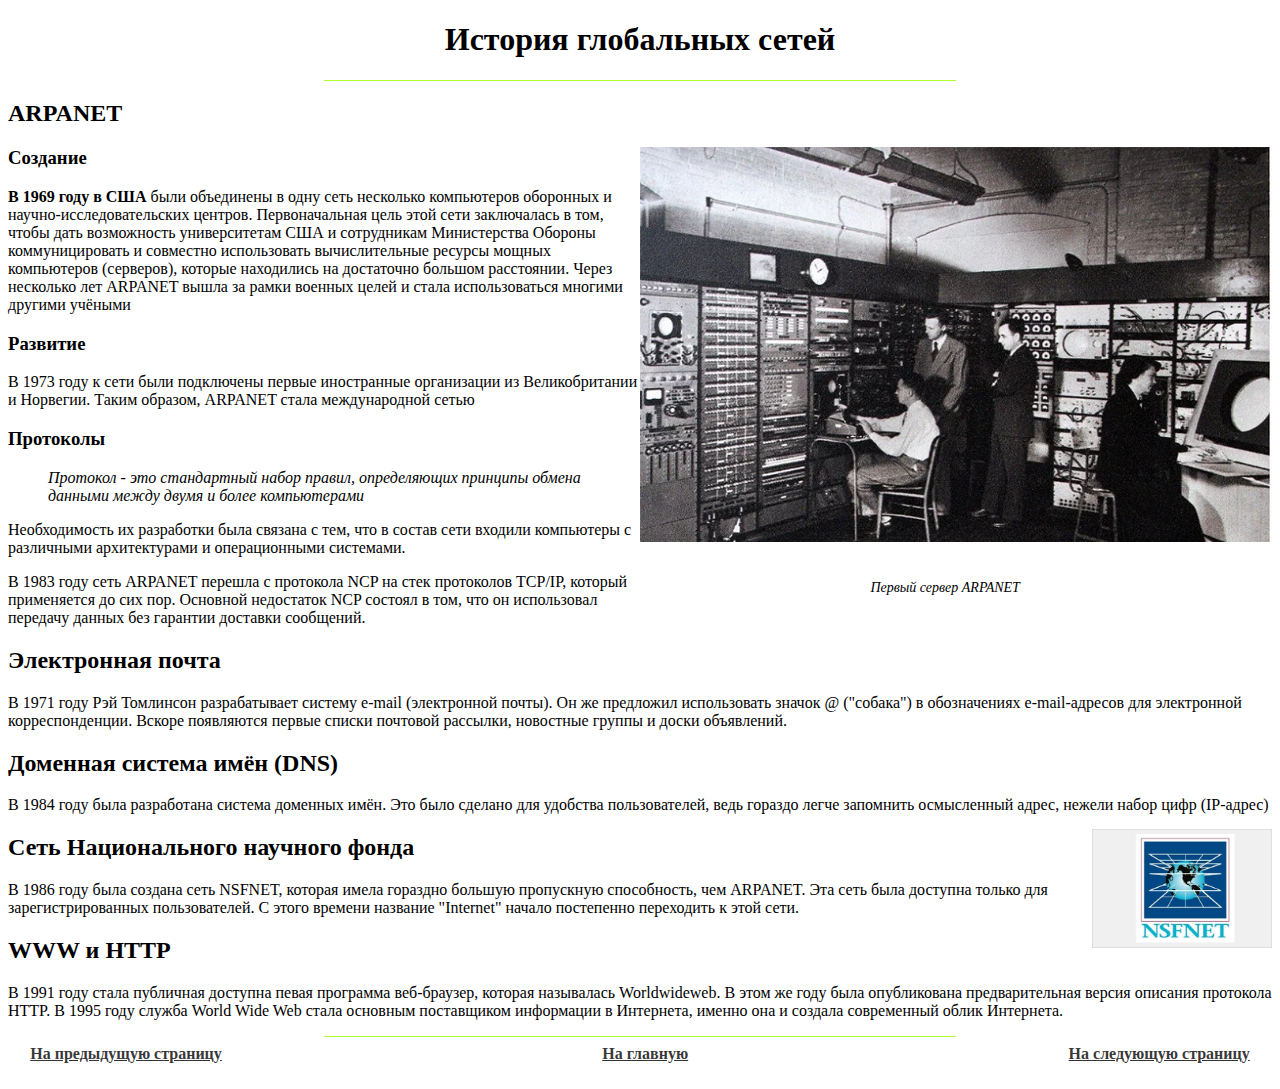
==== history.html @ 309a010f "upd" ====
﻿<!DOCTYPE html>
<html>
	<head>
	<title>История глобальных сетей</title>
	<link rel="stylesheet" href="./test.css">
	<link rel="icon" href="./img/favicon.ico" type="image/x-icon">
	</head>
	<body>
		<font face="Verdana">
		<h1>История глобальных сетей</h1>
		<hr>
		<h2>ARPANET</h2>
		<img src="./img/fisrt_server_arpanet.webp" align="right" class="half-width">
		<div class='description first-server-desciption'>Первый сервер ARPANET</div>
		<div class="half-width">
		<h3>Создание</h3>
		<p><b>В 1969 году в США</b> были объединены в одну сеть несколько компьютеров оборонных и научно-исследовательских
		центров. Первоначальная цель этой сети заключалась в том, чтобы дать возможность 
		университетам США и сотрудникам Министерства Обороны коммуницировать и совместно 
		использовать вычислительные ресурсы мощных компьютеров (серверов), которые находились
		на достаточно большом расстоянии. Через несколько лет ARPANET вышла за рамки
		военных целей и стала использоваться многими другими учёными
		</p>
		<h3>Развитие</h3>
		<p>В 1973 году к сети были подключены первые иностранные организации из Великобритании
		и Норвегии. Таким образом, ARPANET стала международной сетью
		<h3>Протоколы</h3>
		<blockquote>
		<p><i>Протокол - это стандартный набор правил, определяющих принципы обмена данными
		между двумя и более компьютерами</i></p>
		</blockquote>
		<p>Необходимость их разработки была связана с тем, что в состав сети входили компьютеры
		с различными архитектурами и операционными системами.</p>
		<p>В 1983 году сеть ARPANET перешла с протокола NCP на стек протоколов TCP/IP, который применяется
		до сих пор. Основной недостаток NCP состоял в том, что он использовал передачу
		данных без гарантии доставки сообщений.</p>
		</div>
		<h2>Электронная почта</h2>
		<p>В 1971 году Рэй Томлинсон разрабатывает систему e-mail (электронной почты). Он
		же предложил использовать значок @ ("собака") в обозначениях e-mail-адресов для
		электронной корреспонденции. Вскоре появляются первые списки почтовой рассылки, новостные группы
		и доски объявлений.</p>
		<h2>Доменная система имён (DNS)</h2>
		<p>В 1984 году была разработана система доменных имён. Это было сделано для удобства
		пользователей, ведь гораздо легче запомнить осмысленный адрес, нежели набор цифр (IP-адрес)
		<img src="./img/nsfnet-logo.jpg" align="right" width="180px" vspace="15px">
		<h2>Сеть Национального научного фонда</h2>
		<p>В 1986 году была создана сеть NSFNET, которая имела гораздно большую пропускную способность,
		чем ARPANET. Эта сеть была доступна только для зарегистрированных пользователей.
		С этого времени название "Internet" начало постепенно переходить к этой сети.</p>
		<h2>WWW и HTTP</h2>
		<p>В 1991 году стала публичная доступна певая программа веб-браузер, которая называлась Worldwideweb. В этом же году была опубликована предварительная версия описания протокола HTTP.
			В 1995 году служба World Wide Web стала основным поставщиком информации в Интернета, именно она и создала современный облик Интернета.
		</p>
	<hr>
	<div class="previous-page" style="float: left"><a href="./index.html">На предыдущую страницу</a></div>
	<div class="next-page" style="float: right"><a href="./structure.html">На следующую страницу</a></div>
	<div style="text-align: center"><a href="./index.html">На главную</a></div>
	</font>
	<br>
	</body>

</html>
---- test.css ----
.half-width {
	width: 50%;
}

.modem-desciption {
	position: absolute;
	top: 800px;
	left: 60%;	
}

.description {
	font-style: italic;
	font-size: 14px;
}


figcaption {
	text-align: right;
}

h1 {
	text-align:center;

}

.menu ul li {
	list-style-type: none;
	margin: 20px 0;
}

hr {
	height: 0.5px;
	width: 50%;
	color: greenyellow;
	background-color: greenyellow;
	border: none;
}

table {
	border-collapse: collapse;
	text-align: center;
}
th, td:first-child {
	background: #66CDAA;
	color: black;
	padding: 10px 20px;
}
th, td {
	border-style: solid;
	border-width: 0 1px 1px 0;
	border-color: black;
}
td {
	background: #D8E6F3;
}

.first-server-desciption {
	position: absolute;
	top: 580px;
	left: 68%;
}

a {
    color: rgba(0,0,0,0.8);
    font-weight: 700;
    text-shadow: none;
}
 
a::before {
    color: rgba(0,0,0,0.8);
    content: "[";
    opacity: 0;
    position: relative;
    transition: transform 0.4s, opacity 0.4s;
}
 
a:hover::before,
a:focus::before {
    transform: scale(2);
    opacity: 1;
}

a::after {
    color: rgba(0,0,0,0.8);
    content: "]";
    opacity: 0;
    position: relative;
    transition: transform 0.4s, opacity 0.4s;
}
 
a:hover::after,
a:focus::after {
    transform: scale(2);
    opacity: 1;
}


.previous-page a::before {
    color: rgba(0,0,0,0.8);
    content: "<< ";
    opacity: 0;
    position: relative;
    transition: transform 0.4s, opacity 0.4s;
}
 
.previous-page a:hover::before,
.previous-page a:focus::before {
    transform: scale(2);
    opacity: 1;
}

.previous-page a::after {
    color: rgba(0,0,0,0.8);
    content: "";
    opacity: 0;
    position: relative;
    transition: transform 0.4s, opacity 0.4s;
}

.next-page a::before {
    color: rgba(0,0,0,0.8);
    content: "";
    opacity: 0;
    position: relative;
    transition: transform 0.4s, opacity 0.4s;
}

.next-page a::after {
    color: rgba(0,0,0,0.8);
    content: " >>";
    opacity: 0;
    position: relative;
    transition: transform 0.4s, opacity 0.4s;
}
 
.next-page a:hover::after,
.next-page a:focus::after {
    transform: scale(2);
    opacity: 1;
}
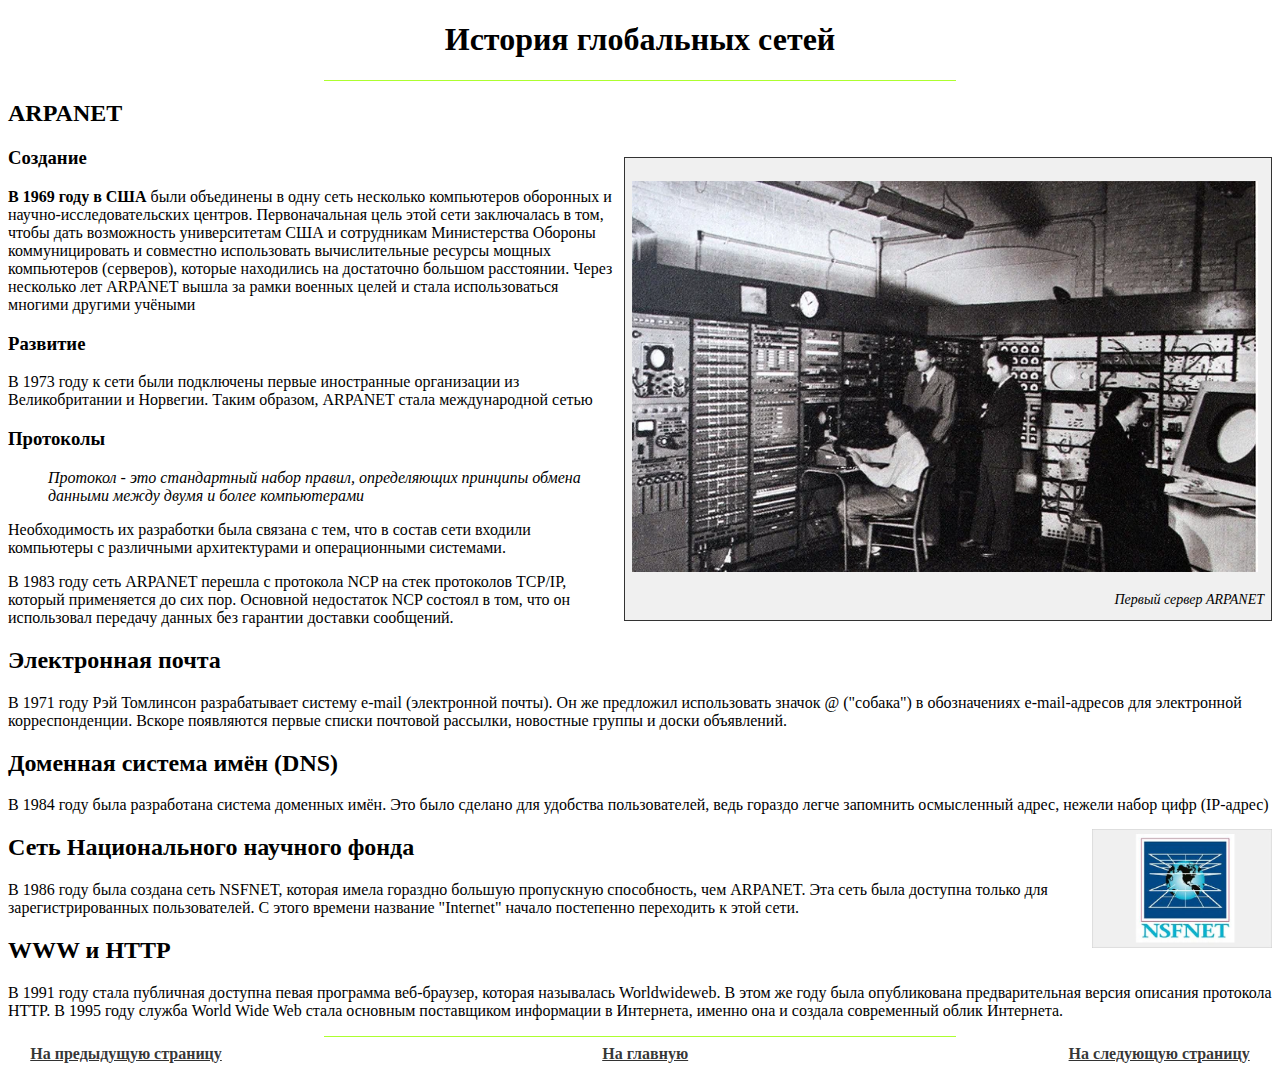
==== commit 43a656f0: "3" ====
--- a/history.html
+++ b/history.html
@@ -10,8 +10,10 @@
 		<h1>История глобальных сетей</h1>
 		<hr>
 		<h2>ARPANET</h2>
-		<img src="./img/fisrt_server_arpanet.webp" align="right" class="half-width">
-		<div class='description first-server-desciption'>Первый сервер ARPANET</div>
+		<figure class="sign half-width">
+		<p><img src="./img/fisrt_server_arpanet.webp" style="width: 99%"></p>
+		<figcaption class="description">Первый сервер ARPANET</figcaption>
+		</figure>			
 		<div class="half-width">
 		<h3>Создание</h3>
 		<p><b>В 1969 году в США</b> были объединены в одну сеть несколько компьютеров оборонных и научно-исследовательских
--- a/test.css
+++ b/test.css
@@ -4,7 +4,7 @@
 
 .modem-desciption {
 	position: absolute;
-	top: 800px;
+	top: 120%;
 	left: 60%;	
 }
 
@@ -76,7 +76,6 @@
  
 a:hover::before,
 a:focus::before {
-    transform: scale(2);
     opacity: 1;
 }
 
@@ -90,7 +89,6 @@
  
 a:hover::after,
 a:focus::after {
-    transform: scale(2);
     opacity: 1;
 }
 
@@ -137,4 +135,16 @@
 .next-page a:focus::after {
     transform: scale(2);
     opacity: 1;
-}+}
+
+
+.sign {
+    float: right; /* ������������ �� ������� ���� */
+    border: 1px solid #333; /* ��������� ����� */
+    padding: 7px; /* ���� ������ ����� */
+    margin: 10px 0 5px 5px; /* ������� ������ */
+    background: #f0f0f0; /* ���� ���� */ 
+   }
+   .sign figcaption {
+    margin: 0 auto 5px; /* ������� ������ ������ */
+   }